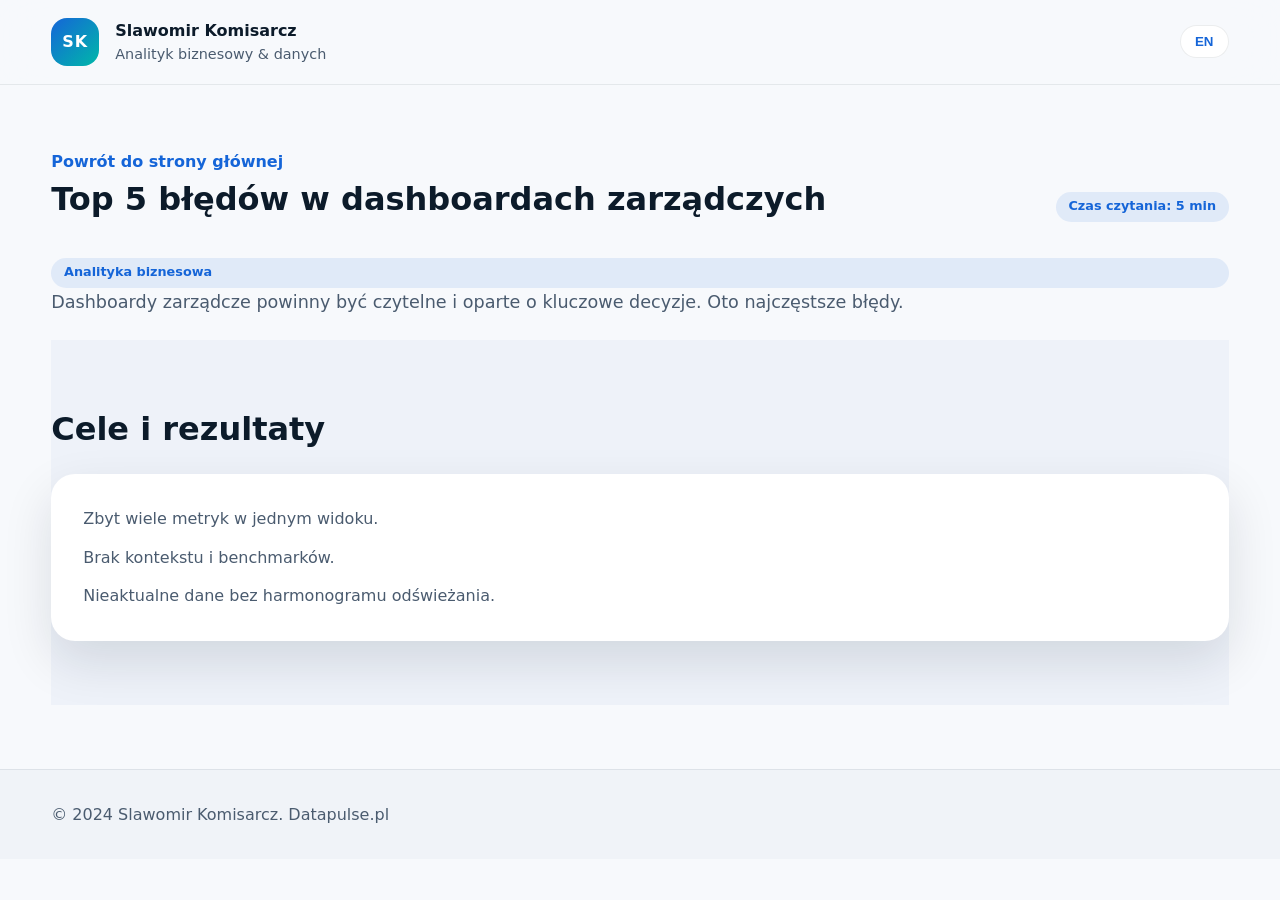
==== portfolio/blog/bledy-dashboardy.html @ ee01ffb9 "Add portfolio website scaffold" ====
<!DOCTYPE html>
<html lang="pl">
  <head>
    <meta charset="UTF-8" />
    <meta name="viewport" content="width=device-width, initial-scale=1" />
    <title>Top 5 błędów w dashboardach zarządczych - Blog</title>
    <link rel="stylesheet" href="../styles.css" />
  </head>
  <body>
    <header class="site-header">
      <div class="container header-content">
        <div class="brand">
          <span class="brand-mark">SK</span>
          <div>
            <p class="brand-title">Slawomir Komisarcz</p>
            <p class="brand-subtitle" data-i18n="tagline">Analityk biznesowy &amp; danych</p>
          </div>
        </div>
        <button class="lang-toggle" type="button" data-lang-toggle>EN</button>
      </div>
    </header>

    <main class="section">
      <div class="container">
        <a class="text-link" href="../index.html" data-i18n="blogPages.back">Powrót do strony głównej</a>
        <div class="section-heading">
          <h1 data-i18n="blog2.title">Top 5 błędów w dashboardach zarządczych</h1>
          <span class="pill" data-i18n="blogPages.readTime">Czas czytania: 5 min</span>
        </div>
        <p class="pill" data-i18n="blogPages.tag">Analityka biznesowa</p>
        <p class="lead" data-i18n="blog2.intro"></p>

        <section class="section alt">
          <h2 data-i18n="projectPages.goals">Cele i rezultaty</h2>
          <ul class="highlight">
            <li data-i18n="blog2.points.0"></li>
            <li data-i18n="blog2.points.1"></li>
            <li data-i18n="blog2.points.2"></li>
          </ul>
        </section>
      </div>
    </main>

    <footer class="site-footer">
      <div class="container footer-content">
        <p>© 2024 Slawomir Komisarcz. Datapulse.pl</p>
      </div>
    </footer>

    <script src="../scripts.js"></script>
  </body>
</html>
---- portfolio/styles.css ----
:root {
  color-scheme: light;
  --bg: #f7f9fc;
  --text: #0c1b2a;
  --muted: #4a5b6f;
  --brand: #1565d8;
  --brand-dark: #0b3a7a;
  --accent: #00b8a9;
  --card: #ffffff;
  --border: rgba(12, 27, 42, 0.08);
  --shadow: 0 20px 50px rgba(12, 27, 42, 0.12);
}

* {
  box-sizing: border-box;
  margin: 0;
  padding: 0;
}

body {
  font-family: "Inter", "Segoe UI", system-ui, sans-serif;
  background: var(--bg);
  color: var(--text);
  line-height: 1.6;
}

a {
  color: inherit;
  text-decoration: none;
}

img {
  max-width: 100%;
}

.container {
  width: min(1200px, 92%);
  margin: 0 auto;
}

.site-header {
  position: sticky;
  top: 0;
  z-index: 10;
  background: rgba(247, 249, 252, 0.9);
  backdrop-filter: blur(20px);
  border-bottom: 1px solid var(--border);
}

.header-content {
  display: flex;
  align-items: center;
  justify-content: space-between;
  padding: 1.1rem 0;
  gap: 1rem;
}

.brand {
  display: flex;
  align-items: center;
  gap: 1rem;
}

.brand-mark {
  display: grid;
  place-items: center;
  width: 48px;
  height: 48px;
  background: linear-gradient(135deg, var(--brand), var(--accent));
  color: #fff;
  border-radius: 16px;
  font-weight: 700;
  letter-spacing: 1px;
}

.brand-title {
  font-weight: 700;
}

.brand-subtitle {
  color: var(--muted);
  font-size: 0.9rem;
}

.main-nav {
  display: flex;
  gap: 1.1rem;
  flex-wrap: wrap;
  font-size: 0.95rem;
}

.main-nav a {
  color: var(--muted);
  transition: color 0.2s ease;
}

.main-nav a:hover {
  color: var(--brand);
}

.lang-toggle {
  border: 1px solid var(--border);
  padding: 0.5rem 0.9rem;
  border-radius: 999px;
  background: #fff;
  cursor: pointer;
  font-weight: 600;
  color: var(--brand);
}

.hero {
  padding: 4rem 0 3rem;
}

.hero-content {
  display: grid;
  grid-template-columns: repeat(auto-fit, minmax(280px, 1fr));
  gap: 2.5rem;
  align-items: center;
}

.hero-text h1 {
  font-size: clamp(2.4rem, 4vw, 3.5rem);
  margin-bottom: 1rem;
}

.eyebrow {
  color: var(--brand);
  font-weight: 600;
  text-transform: uppercase;
  letter-spacing: 2px;
  font-size: 0.8rem;
}

.lead {
  font-size: 1.1rem;
  color: var(--muted);
  margin-bottom: 1.5rem;
}

.hero-actions {
  display: flex;
  gap: 1rem;
  flex-wrap: wrap;
  margin-bottom: 1.5rem;
}

.button {
  display: inline-flex;
  align-items: center;
  justify-content: center;
  padding: 0.75rem 1.6rem;
  border-radius: 999px;
  font-weight: 600;
  border: 1px solid transparent;
  transition: transform 0.2s ease, box-shadow 0.2s ease;
}

.button:hover {
  transform: translateY(-2px);
  box-shadow: var(--shadow);
}

.button.primary {
  background: linear-gradient(135deg, var(--brand), var(--accent));
  color: #fff;
}

.button.ghost {
  border-color: var(--brand);
  color: var(--brand);
  background: transparent;
}

.hero-socials {
  display: flex;
  gap: 1rem;
  color: var(--muted);
  font-weight: 600;
}

.hero-card {
  background: var(--card);
  border-radius: 24px;
  padding: 2rem;
  box-shadow: var(--shadow);
  display: grid;
  gap: 1.5rem;
}

.metric-label {
  color: var(--muted);
  font-size: 0.9rem;
}

.metric-value {
  font-weight: 700;
  font-size: 1.2rem;
  margin-top: 0.3rem;
}

.section {
  padding: 4rem 0;
}

.section.alt {
  background: #eef2f9;
}

.section h2 {
  font-size: 2rem;
  margin-bottom: 1.2rem;
}

.two-columns {
  display: grid;
  grid-template-columns: repeat(auto-fit, minmax(280px, 1fr));
  gap: 2rem;
  align-items: start;
}

.highlight {
  background: var(--card);
  padding: 2rem;
  border-radius: 24px;
  box-shadow: var(--shadow);
}

.highlight ul,
ul.highlight {
  list-style: none;
  margin-top: 1rem;
  display: grid;
  gap: 0.8rem;
  color: var(--muted);
}

.highlight ul {
  margin-top: 1rem;
}

.grid {
  display: grid;
  gap: 1.5rem;
}

.grid.three {
  grid-template-columns: repeat(auto-fit, minmax(240px, 1fr));
}

.grid.two {
  grid-template-columns: repeat(auto-fit, minmax(260px, 1fr));
}

.card {
  background: var(--card);
  padding: 1.8rem;
  border-radius: 20px;
  box-shadow: var(--shadow);
  border: 1px solid transparent;
  transition: border 0.2s ease, transform 0.2s ease;
}

.card:hover {
  border-color: rgba(21, 101, 216, 0.2);
  transform: translateY(-4px);
}

.text-link {
  color: var(--brand);
  font-weight: 600;
}

.section-heading {
  display: flex;
  align-items: baseline;
  justify-content: space-between;
  gap: 1rem;
  margin-bottom: 2rem;
}

.timeline {
  display: grid;
  gap: 1.5rem;
}

.timeline-item {
  display: flex;
  gap: 1.5rem;
  align-items: flex-start;
  background: var(--card);
  padding: 1.5rem;
  border-radius: 20px;
  box-shadow: var(--shadow);
}

.pill {
  background: rgba(21, 101, 216, 0.1);
  color: var(--brand);
  padding: 0.3rem 0.8rem;
  border-radius: 999px;
  font-weight: 600;
  font-size: 0.8rem;
}

.powerbi-embed {
  margin-top: 2rem;
  border-radius: 24px;
  overflow: hidden;
  box-shadow: var(--shadow);
  background: #0c1b2a;
}

.powerbi-embed iframe {
  width: 100%;
  height: 420px;
  border: none;
}

.contact-info {
  margin-top: 1.5rem;
  display: grid;
  gap: 0.6rem;
  color: var(--muted);
}

.contact-form {
  background: var(--card);
  padding: 2rem;
  border-radius: 24px;
  box-shadow: var(--shadow);
  display: grid;
  gap: 1rem;
}

.contact-form label {
  display: grid;
  gap: 0.4rem;
  font-weight: 600;
  color: var(--muted);
}

.contact-form input,
.contact-form textarea {
  padding: 0.7rem;
  border-radius: 12px;
  border: 1px solid var(--border);
  font: inherit;
}

.honeypot {
  display: none;
}

.form-note {
  color: var(--muted);
  font-size: 0.85rem;
}

.site-footer {
  padding: 2rem 0;
  border-top: 1px solid var(--border);
  background: #f0f3f8;
}

.footer-content {
  display: flex;
  align-items: center;
  justify-content: space-between;
  flex-wrap: wrap;
  gap: 1rem;
  color: var(--muted);
}

.footer-links {
  display: flex;
  gap: 1rem;
}

@media (max-width: 900px) {
  .main-nav {
    display: none;
  }
}
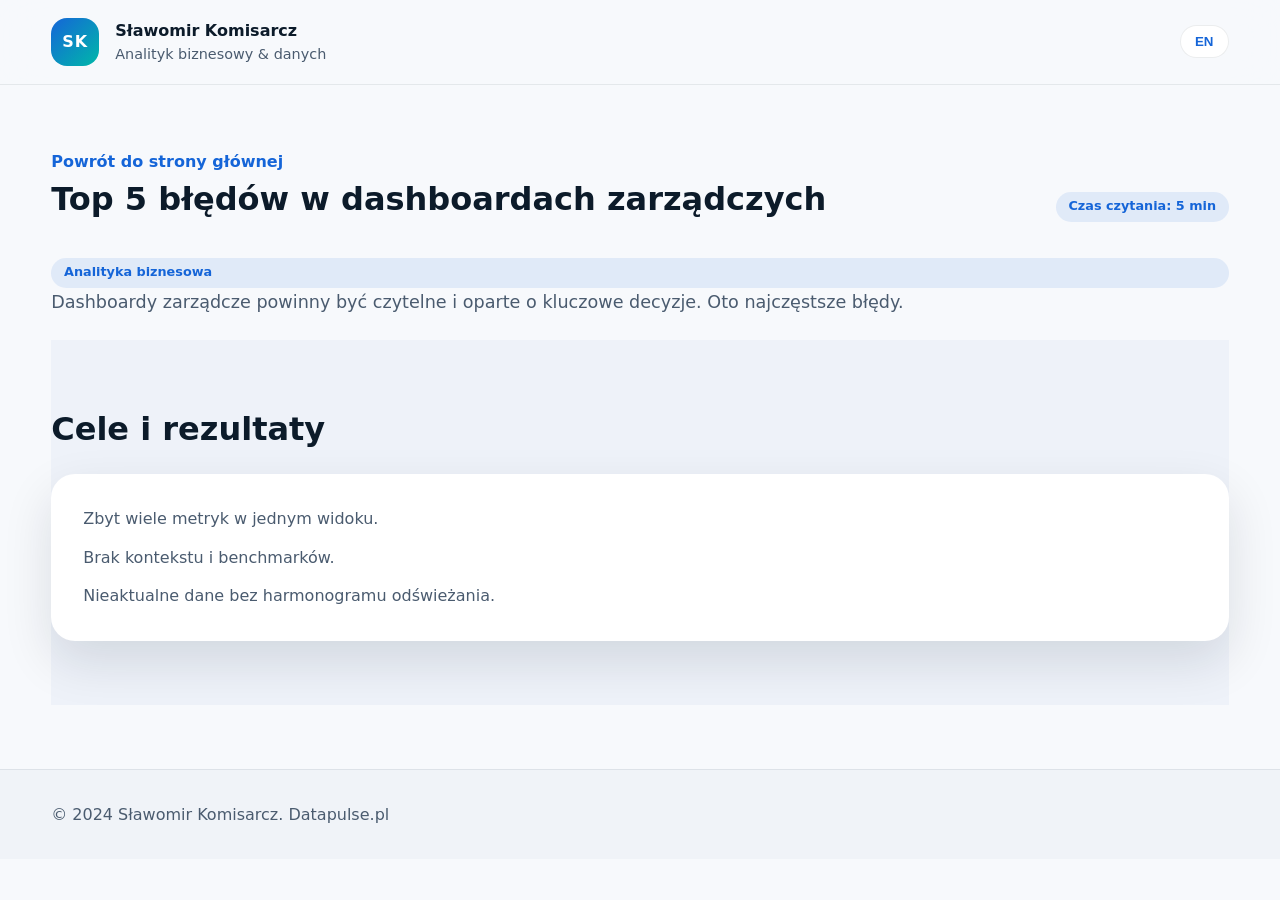
==== commit cd529654: "Fix portfolio name accents" ====
--- a/portfolio/blog/bledy-dashboardy.html
+++ b/portfolio/blog/bledy-dashboardy.html
@@ -12,7 +12,7 @@
         <div class="brand">
           <span class="brand-mark">SK</span>
           <div>
-            <p class="brand-title">Slawomir Komisarcz</p>
+            <p class="brand-title">Sławomir Komisarcz</p>
             <p class="brand-subtitle" data-i18n="tagline">Analityk biznesowy &amp; danych</p>
           </div>
         </div>
@@ -43,7 +43,7 @@
 
     <footer class="site-footer">
       <div class="container footer-content">
-        <p>© 2024 Slawomir Komisarcz. Datapulse.pl</p>
+        <p>© 2024 Sławomir Komisarcz. Datapulse.pl</p>
       </div>
     </footer>
 
